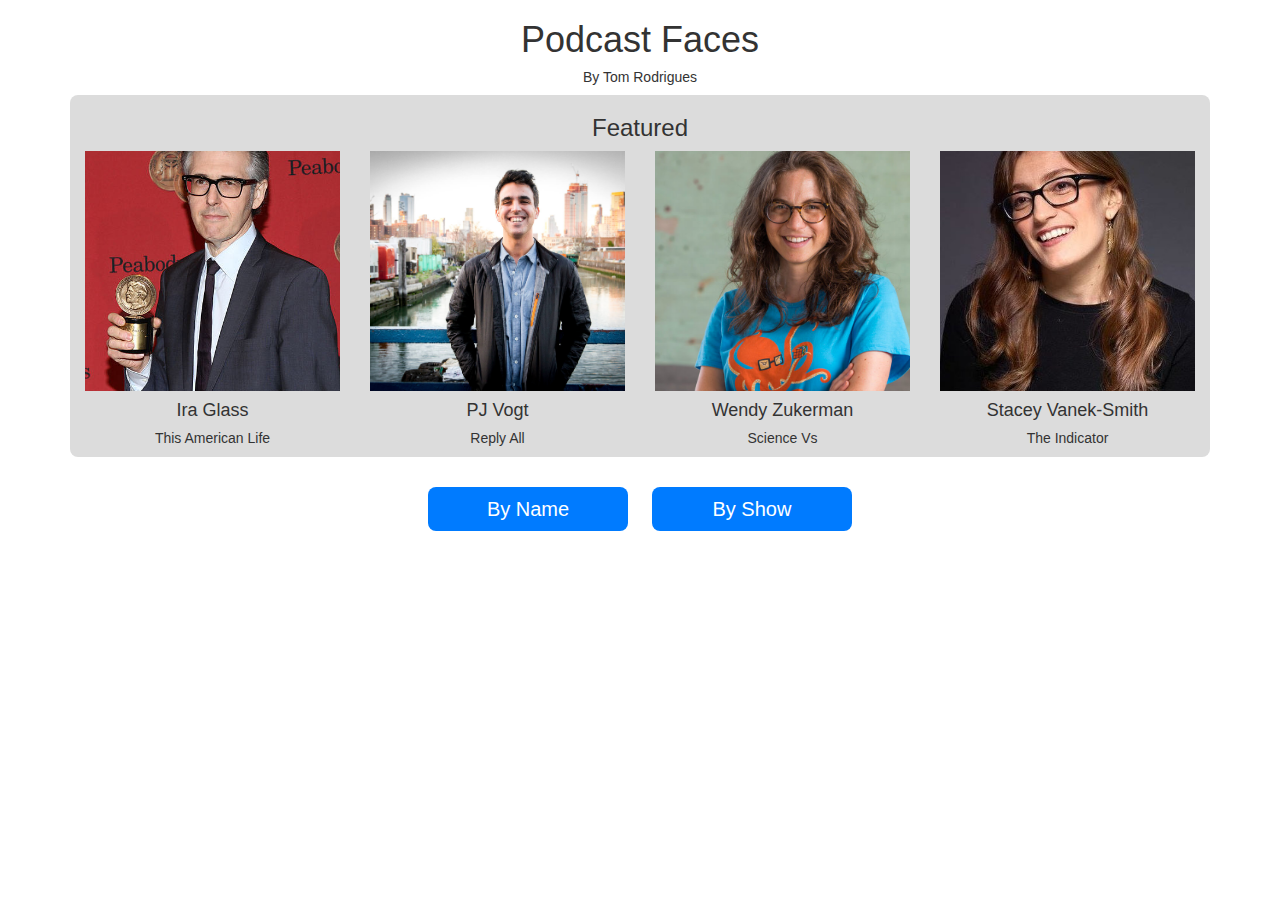
==== index.html @ a6cde145 "barebones functionality" ====
<!doctype html>

<html lang="en">
<head>
  <meta charset="utf-8">

  <title>Podcast Faces</title>
  <meta name="description" content="Podcast Faces">
  <meta name="author" content="Tom Rodrigues">

  <link rel="stylesheet" href="https://maxcdn.bootstrapcdn.com/bootstrap/3.3.7/css/bootstrap.min.css" integrity="sha384-BVYiiSIFeK1dGmJRAkycuHAHRg32OmUcww7on3RYdg4Va+PmSTsz/K68vbdEjh4u" crossorigin="anonymous">
  <link rel="stylesheet" href="styles.css">

  <!--[if lt IE 9]>
    <script src="https://cdnjs.cloudflare.com/ajax/libs/html5shiv/3.7.3/html5shiv.js"></script>
  <![endif]-->
</head>

<body>
	<div class="container">
		<header class="col-md-12">
			<h1>Podcast Faces</h1>
      <h5>By Tom Rodrigues</h5>
		</header>
    <div class="featured col-md-12">
      <h3>Featured</h3>
      <div class="row">
        <div class="col-md-3">
          <img src="img/ira-glass-this-american-life.jpg"></img>
          <h4>Ira Glass</h4>
          <h5>This American Life</h5>
        </div>
        <div class="col-md-3">
          <img src="img/pj-vogt-reply-all.jpg"></img>
          <h4>PJ Vogt</h4>
          <h5>Reply All</h5>
        </div>
        <div class="col-md-3">
          <img src="img/wendy-zukerman-science-vs.jpg"></img>
          <h4>Wendy Zukerman</h4>
          <h5>Science Vs</h5>
        </div>
        <div class="col-md-3">
          <img src="img/stacey-vanek-smith-the-indicator.jpg"></img>
          <h4>Stacey Vanek-Smith</h4>
          <h5>The Indicator</h5>
        </div>
      </div>
    </div>
    <div class="sort">
      <div class="name button"><p>By Name</p></div>
      <div class="podcast button"><p>By Show</p></div>
    </div>
    <div class="byName row hide">
      <div class="col-md-4">
        <div class="col-md-12">
          <img src="img/alex-goldman-reply-all.jpg"></img>
          <h4>Alex Goldman</h4>
          <h5>Reply All</h5>
        </div>
        <div class="col-md-12">
          <img src="img/guy-raz-ted-radio-hour.jpg"></img>
          <h4>Guy Raz</h4>
          <h5>TED Radio Hour</h5>
        </div>
        <div class="col-md-12">
          <img src="img/hrishkesh-hirway-song-exploder.jpeg"></img>
          <h4>Hrishkesh Hirway</h4>
          <h5>Song Exploder</h5>
        </div>
        <div class="col-md-12">
          <img src="img/ira-glass-this-american-life.jpg"></img>
          <h4>Ira Glass</h4>
          <h5>This American Life</h5>
        </div>
        <div class="col-md-12">
          <img src="img/jad-abumrad-radiolab.jpg"></img>
          <h4>Jad Abumrad</h4>
          <h5>Radiolab</h5>
        </div>
      </div>
      <div class="col-md-4">
        <div class="col-md-12">
          <img src="img/jessica-williams-2-dope-queens.jpg"></img>
          <h4>Jessica Williams</h4>
          <h5>2 Dope Queens</h5>
        </div>
        <div class="col-md-12">
          <img src="img/phoebe-robinson-2-dope-queens.jpg"></img>
          <h4>Phoebe Robinson</h4>
          <h5>2 Dope Queens</h5>
        </div>
        <div class="col-md-12">
          <img src="img/pj-vogt-reply-all.jpg"></img>
          <h4>PJ Vogt</h4>
          <h5>Reply-All</h5>
        </div>
        <div class="col-md-12">
          <img src="img/robert-krulwich-radiolab.jpg"></img>
          <h4>Robert Krulwich</h4>
          <h5>Radiolab</h5>
        </div>
        <div class="col-md-12">
          <img src="img/roman-mars-99-percent-invisible.jpeg"></img>
          <h4>Roman Mars</h4>
          <h5>99 Percent Invisible</h5>
        </div>
      </div>
      <div class="col-md-4">
        <div class="col-md-12">
          <img src="img/stacey-vanek-smith-the-indicator.jpg"></img>
          <h4>Stacey Vanek-Smith</h4>
          <h5>The Indicator</h5>
        </div>
        <div class="col-md-12">
          <img src="img/stephen-j-dubner-freakanomics.jpg"></img>
          <h4>Stephen J Dubner</h4>
          <h5>Freakanomics</h5>
        </div>
        <div class="col-md-12">
          <img src="img/wendy-zukerman-science-vs.jpg"></img>
          <h4>Wendy Zukerman</h4>
          <h5>Science Vs</h5>
        </div>
      </div>
    </div>
    <div class="byPodcast row hide">
      <div class="col-md-4">
        <div class="col-md-12">
          <img src="img/show/2-dope-queens.png"></img>
          <h4>2 Dope Queens</h4>
        </div>
        <div class="col-md-12">
          <img src="img/show/99-percent-invisible.png"></img>
          <h4>99 Percent Invisible</h4>
        </div>
        <div class="col-md-12">
          <img src="img/show/radiolab.png"></img>
          <h4>Radiolab</h4>
        </div>
      </div>
      <div class="col-md-4">
        <div class="col-md-12">
          <img src="img/show/reply-all.jpeg"></img>
          <h4>Reply All</h4>
        </div>
        <div class="col-md-12">
          <img src="img/show/science-vs.jpeg"></img>
          <h4>Science Vs</h4>
        </div>
        <div class="col-md-12">
          <img src="img/show/song-exploder.png"></img>
          <h4>Song Exploder</h4>
        </div>
      </div>
      <div class="col-md-4">
        <div class="col-md-12">
          <img src="img/show/ted-radio-hour.jpeg"></img>
          <h4>TED Radio Hour</h4>
        </div>
        <div class="col-md-12">
          <img src="img/show/the-indicator.jpeg"></img>
          <h4>The Indicator</h4>
        </div>
        <div class="col-md-12">
          <img src="img/show/this-american-life.jpeg"></img>
          <h4>This American Life</h4>
        </div>
      </div>
    </div>
		<footer>
			
		</footer>
	</div>
  <script src="https://ajax.googleapis.com/ajax/libs/jquery/3.3.1/jquery.min.js"></script>
  <script src="https://maxcdn.bootstrapcdn.com/bootstrap/3.3.7/js/bootstrap.min.js" integrity="sha384-Tc5IQib027qvyjSMfHjOMaLkfuWVxZxUPnCJA7l2mCWNIpG9mGCD8wGNIcPD7Txa" crossorigin="anonymous"></script>
  <script src="scripts.js"></script>
</body>
</html>
---- styles.css ----
html{
}

body{
}

img{
	object-fit:cover;
	display:block;
	height:240px;
	width:100%;
}

img:hover{
	opacity:0.8;
}

h1, h2, h3, h4, h5, h6{
	text-align:center;
}

.featured{
	background-color:#DCDCDC;
	border-radius:8px;
}

.sort{
	clear:both;
	width:444px;
	margin:0 auto;
	padding:20px 0;
}

.button{
	background-color:#007bff;
	border-radius:8px;
	text-align:center;
	padding:8px 20px;
	width:200px;
	margin:10px;
	display:inline-block;
	color:white;
}

.button:hover{
opacity:0.8;
}

.button p{
	font-size:20px;
	margin:0px;
}
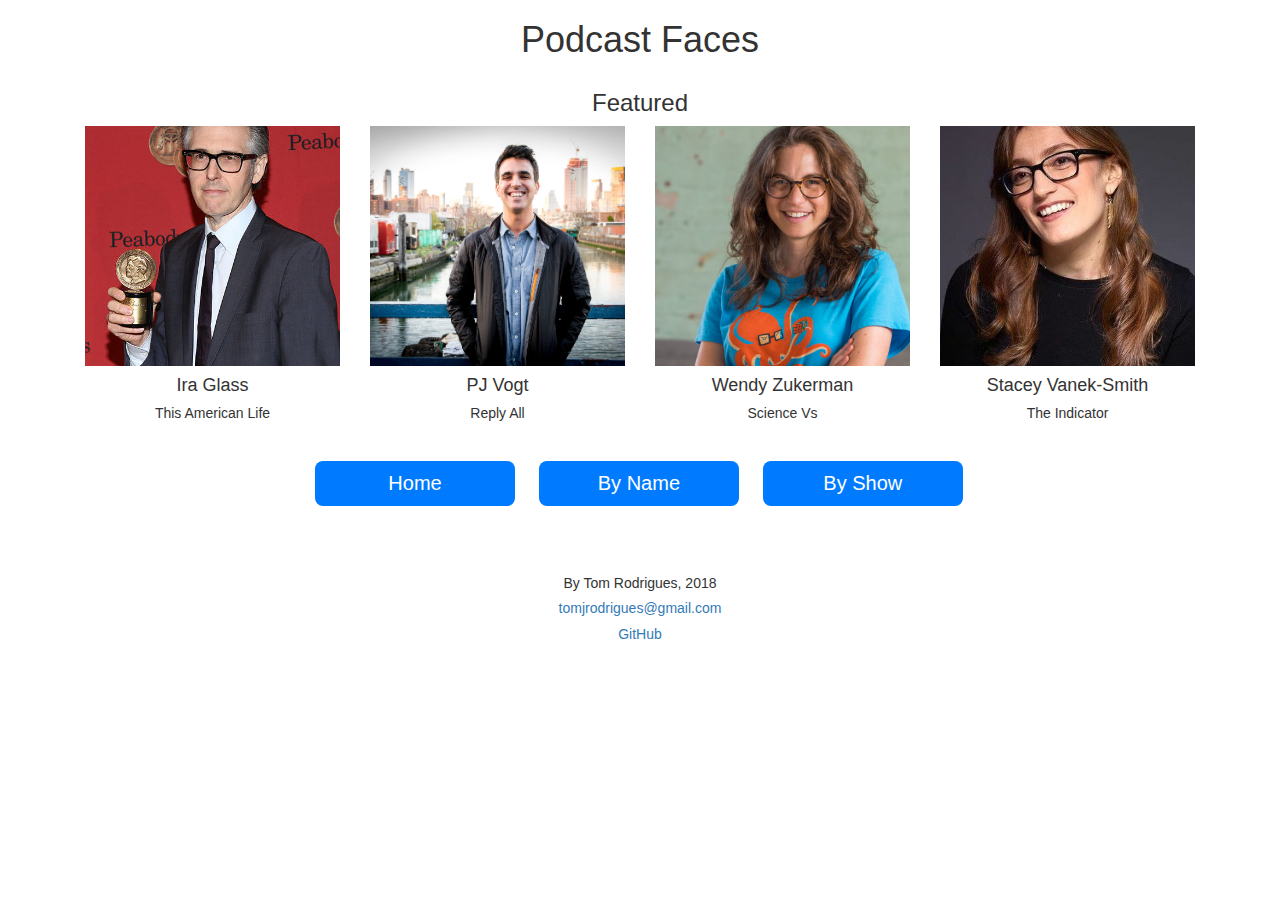
==== commit 236668df: "more image files and separation to different html pages" ====
--- a/index.html
+++ b/index.html
@@ -20,7 +20,6 @@
 	<div class="container">
 		<header class="col-md-12">
 			<h1>Podcast Faces</h1>
-      <h5>By Tom Rodrigues</h5>
 		</header>
     <div class="featured col-md-12">
       <h3>Featured</h3>
@@ -48,128 +47,14 @@
       </div>
     </div>
     <div class="sort">
-      <div class="name button"><p>By Name</p></div>
-      <div class="podcast button"><p>By Show</p></div>
-    </div>
-    <div class="byName row hide">
-      <div class="col-md-4">
-        <div class="col-md-12">
-          <img src="img/alex-goldman-reply-all.jpg"></img>
-          <h4>Alex Goldman</h4>
-          <h5>Reply All</h5>
-        </div>
-        <div class="col-md-12">
-          <img src="img/guy-raz-ted-radio-hour.jpg"></img>
-          <h4>Guy Raz</h4>
-          <h5>TED Radio Hour</h5>
-        </div>
-        <div class="col-md-12">
-          <img src="img/hrishkesh-hirway-song-exploder.jpeg"></img>
-          <h4>Hrishkesh Hirway</h4>
-          <h5>Song Exploder</h5>
-        </div>
-        <div class="col-md-12">
-          <img src="img/ira-glass-this-american-life.jpg"></img>
-          <h4>Ira Glass</h4>
-          <h5>This American Life</h5>
-        </div>
-        <div class="col-md-12">
-          <img src="img/jad-abumrad-radiolab.jpg"></img>
-          <h4>Jad Abumrad</h4>
-          <h5>Radiolab</h5>
-        </div>
-      </div>
-      <div class="col-md-4">
-        <div class="col-md-12">
-          <img src="img/jessica-williams-2-dope-queens.jpg"></img>
-          <h4>Jessica Williams</h4>
-          <h5>2 Dope Queens</h5>
-        </div>
-        <div class="col-md-12">
-          <img src="img/phoebe-robinson-2-dope-queens.jpg"></img>
-          <h4>Phoebe Robinson</h4>
-          <h5>2 Dope Queens</h5>
-        </div>
-        <div class="col-md-12">
-          <img src="img/pj-vogt-reply-all.jpg"></img>
-          <h4>PJ Vogt</h4>
-          <h5>Reply-All</h5>
-        </div>
-        <div class="col-md-12">
-          <img src="img/robert-krulwich-radiolab.jpg"></img>
-          <h4>Robert Krulwich</h4>
-          <h5>Radiolab</h5>
-        </div>
-        <div class="col-md-12">
-          <img src="img/roman-mars-99-percent-invisible.jpeg"></img>
-          <h4>Roman Mars</h4>
-          <h5>99 Percent Invisible</h5>
-        </div>
-      </div>
-      <div class="col-md-4">
-        <div class="col-md-12">
-          <img src="img/stacey-vanek-smith-the-indicator.jpg"></img>
-          <h4>Stacey Vanek-Smith</h4>
-          <h5>The Indicator</h5>
-        </div>
-        <div class="col-md-12">
-          <img src="img/stephen-j-dubner-freakanomics.jpg"></img>
-          <h4>Stephen J Dubner</h4>
-          <h5>Freakanomics</h5>
-        </div>
-        <div class="col-md-12">
-          <img src="img/wendy-zukerman-science-vs.jpg"></img>
-          <h4>Wendy Zukerman</h4>
-          <h5>Science Vs</h5>
-        </div>
-      </div>
-    </div>
-    <div class="byPodcast row hide">
-      <div class="col-md-4">
-        <div class="col-md-12">
-          <img src="img/show/2-dope-queens.png"></img>
-          <h4>2 Dope Queens</h4>
-        </div>
-        <div class="col-md-12">
-          <img src="img/show/99-percent-invisible.png"></img>
-          <h4>99 Percent Invisible</h4>
-        </div>
-        <div class="col-md-12">
-          <img src="img/show/radiolab.png"></img>
-          <h4>Radiolab</h4>
-        </div>
-      </div>
-      <div class="col-md-4">
-        <div class="col-md-12">
-          <img src="img/show/reply-all.jpeg"></img>
-          <h4>Reply All</h4>
-        </div>
-        <div class="col-md-12">
-          <img src="img/show/science-vs.jpeg"></img>
-          <h4>Science Vs</h4>
-        </div>
-        <div class="col-md-12">
-          <img src="img/show/song-exploder.png"></img>
-          <h4>Song Exploder</h4>
-        </div>
-      </div>
-      <div class="col-md-4">
-        <div class="col-md-12">
-          <img src="img/show/ted-radio-hour.jpeg"></img>
-          <h4>TED Radio Hour</h4>
-        </div>
-        <div class="col-md-12">
-          <img src="img/show/the-indicator.jpeg"></img>
-          <h4>The Indicator</h4>
-        </div>
-        <div class="col-md-12">
-          <img src="img/show/this-american-life.jpeg"></img>
-          <h4>This American Life</h4>
-        </div>
-      </div>
+      <a href="index.html"><div class="home button"><p>Home</p></div></a>
+      <a href="sortByName.html"><div class="name button"><p>By Name</p></div></a>
+      <a href="sortByShow.html"><div class="podcast button"><p>By Show</p></div></a>
     </div>
 		<footer>
-			
+			<h5>By Tom Rodrigues, 2018</h5>
+      <h5><a href="mailto:tomjrodrigues@gmail.com">tomjrodrigues@gmail.com</a></h5>
+      <h5><a href="https://github.com/TomJRodrigues">GitHub</a></h5>
 		</footer>
 	</div>
   <script src="https://ajax.googleapis.com/ajax/libs/jquery/3.3.1/jquery.min.js"></script>
--- a/styles.css
+++ b/styles.css
@@ -19,14 +19,37 @@
 	text-align:center;
 }
 
+footer{
+	margin-top:40px;
+}
+
+.alphabet{
+	margin:0 auto 20px;
+}
+
+.alphabet ul li{
+	float:left;
+	margin:0 4px;
+	padding:2px;
+	list-style:none;
+}
+
+.sortAlphaButton{
+	color:#0000EE;
+}
+
+.sortAlphaButton:hover{
+	text-decoration:underline;
+	cursor:pointer;
+}
+
 .featured{
-	background-color:#DCDCDC;
 	border-radius:8px;
 }
 
 .sort{
 	clear:both;
-	width:444px;
+	width:670px;
 	margin:0 auto;
 	padding:20px 0;
 }
